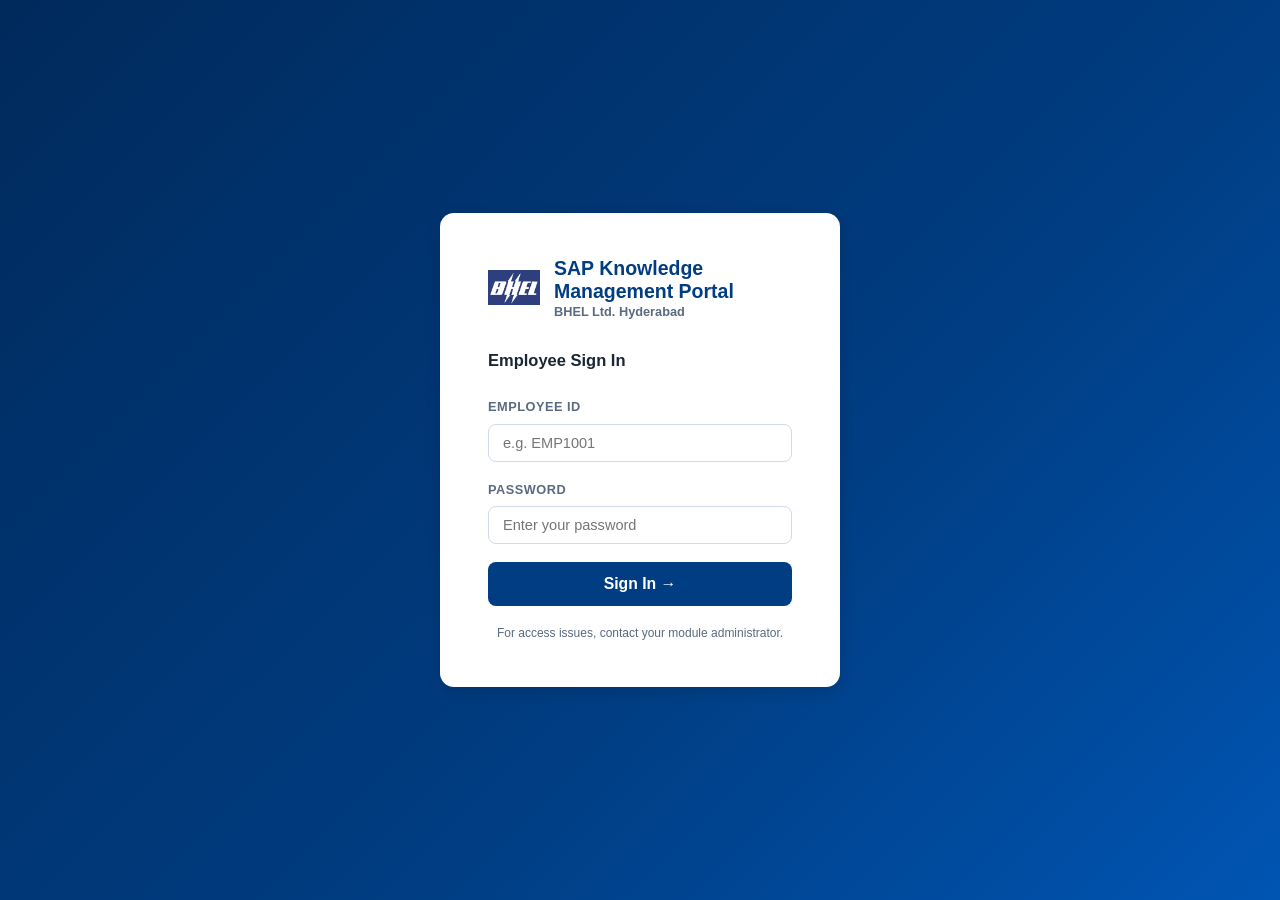
==== frontend/pages/dashboard.html @ 075b00d2 "Implement supervisor enhancements: global search, collapsible dashboard FAQs, dual uploads (PDF/vide" ====
<!DOCTYPE html>
<html lang="en">
<head>
  <meta charset="UTF-8">
  <meta name="viewport" content="width=device-width, initial-scale=1.0">
  <title>BHEL SAP Portal — Dashboard</title>
  <link rel="stylesheet" href="../css/style.css">
</head>
<body>

  <!-- Stat Cards Grid -->
  <div class="stats-grid">
    <div class="stat-card info" style="cursor: pointer;" onclick="location.href='library.html'">
      <div class="stat-icon">📄</div>
      <div class="stat-value" id="manuals">0</div>
      <div class="stat-label">SAP Manuals</div>
    </div>
    <div class="stat-card warning" style="cursor: pointer;" onclick="location.href='library.html'">
      <div class="stat-icon">🎬</div>
      <div class="stat-value" id="videos">0</div>
      <div class="stat-label">Video Tutorials</div>
    </div>
    <div class="stat-card danger" style="cursor: pointer;" onclick="location.href='query.html'">
      <div class="stat-icon">💬</div>
      <div class="stat-value" id="queries">0</div>
      <div class="stat-label">Open Queries</div>
    </div>
    <div class="stat-card success" style="cursor: pointer;" onclick="location.href='faqs.html'">
      <div class="stat-icon">❓</div>
      <div class="stat-value" id="faqs">0</div>
      <div class="stat-label">FAQs</div>
    </div>
  </div>

  <!-- Main Dashboard Grid -->
  <div class="dash-grid">
    <!-- FAQs Card -->
    <div class="card">
      <div class="card-header">
        <h3 class="card-title">Frequently Asked Questions (FAQs)</h3>
      </div>
      <p class="text-muted text-small mb-16">Quick answers to common SAP issues:</p>
      <div class="faq-list" id="dashboard-faq-list">
        <div class="spinner"></div>
      </div>
    </div>

    <!-- Quick Links Card -->
    <div class="card">
      <div class="card-header">
        <h3 class="card-title">Quick SAP Access T-Codes</h3>
      </div>
      <p class="text-muted text-small mb-16">Frequently used SAP shortcuts for your module:</p>
      <div class="quick-links" id="quick-links-list">
        <div class="empty-state">
          <p>No transaction codes configured for your department yet.</p>
        </div>
      </div>
    </div>
  </div>

  <script src="../js/api.js"></script>
  <script src="../js/common.js"></script>
  <script src="../js/dashboard.js"></script>
</body>
</html>
---- frontend/css/style.css ----
/* ============================================================
   BHEL SAP Portal — Global Stylesheet
   ============================================================ */

:root {
  --primary:       #003d82;   /* BHEL deep blue */
  --primary-light: #0055b3;
  --primary-dark:  #002a5c;
  --accent:        #f5a623;   /* BHEL gold */
  --accent-dark:   #d4891a;
  --danger:        #e53935;
  --success:       #2e7d32;
  --warning:       #f57c00;
  --info:          #0277bd;

  --bg:            #f0f4f9;
  --sidebar-bg:    #002a5c;
  --card-bg:       #ffffff;
  --border:        #d0daea;
  --text:          #1a2535;
  --text-light:    #5a6a80;
  --text-white:    #ffffff;

  --sidebar-w:     240px;
  --header-h:      60px;
  --radius:        8px;
  --shadow:        0 2px 8px rgba(0,0,0,.10);
  --shadow-md:     0 4px 16px rgba(0,0,0,.14);

  --font:          'Segoe UI', 'Roboto', Arial, sans-serif;
}

/* Reset */
*, *::before, *::after { box-sizing: border-box; margin: 0; padding: 0; }
html { font-size: 15px; }
body {
  font-family: var(--font);
  background: var(--bg);
  color: var(--text);
  line-height: 1.6;
}
a { color: var(--primary); text-decoration: none; }
a:hover { text-decoration: underline; }
ul { list-style: none; }
button { cursor: pointer; font-family: var(--font); }
input, select, textarea {
  font-family: var(--font);
  font-size: .95rem;
}
img { max-width: 100%; }

/* ── Login Page ─────────────────────────────────────────────── */
.login-page {
  min-height: 100vh;
  display: flex;
  align-items: center;
  justify-content: center;
  background: linear-gradient(135deg, var(--primary-dark) 0%, var(--primary) 60%, var(--primary-light) 100%);
}
.login-card {
  background: var(--card-bg);
  border-radius: 14px;
  box-shadow: var(--shadow-md);
  padding: 44px 48px;
  width: 400px;
  max-width: 95vw;
}
.login-card .logo {
  display: flex;
  align-items: center;
  gap: 14px;
  margin-bottom: 28px;
}
.login-card .logo-icon {
  width: 52px; height: 52px;
  background: var(--primary);
  border-radius: 10px;
  display: flex; align-items: center; justify-content: center;
  color: #fff; font-size: 1.6rem; font-weight: 700;
}
.login-card h1 {
  font-size: 1.3rem;
  color: var(--primary);
  line-height: 1.2;
}
.login-card h1 span { font-size: .85rem; color: var(--text-light); display: block; }
.login-card h2 { font-size: 1.1rem; color: var(--text); margin-bottom: 24px; }
.form-group { margin-bottom: 18px; }
.form-group label {
  display: block;
  font-size: .85rem;
  font-weight: 600;
  color: var(--text-light);
  margin-bottom: 6px;
  text-transform: uppercase;
  letter-spacing: .04em;
}
.form-group input, .form-group select, .form-group textarea {
  width: 100%;
  padding: 10px 14px;
  border: 1.5px solid var(--border);
  border-radius: var(--radius);
  font-size: .97rem;
  transition: border-color .2s;
  background: #fff;
  color: var(--text);
}
.form-group input:focus, .form-group select:focus, .form-group textarea:focus {
  outline: none;
  border-color: var(--primary);
}
.form-group textarea { resize: vertical; min-height: 80px; }
.btn {
  display: inline-flex; align-items: center; gap: 7px;
  padding: 10px 20px;
  border-radius: var(--radius);
  font-size: .95rem; font-weight: 600;
  border: none;
  transition: background .15s, transform .1s, box-shadow .15s;
}
.btn:active { transform: translateY(1px); }
.btn-primary {
  background: var(--primary);
  color: #fff;
}
.btn-primary:hover { background: var(--primary-light); }
.btn-accent {
  background: var(--accent);
  color: #fff;
}
.btn-accent:hover { background: var(--accent-dark); }
.btn-danger  { background: var(--danger);  color: #fff; }
.btn-danger:hover { background: #c62828; }
.btn-success { background: var(--success); color: #fff; }
.btn-success:hover { background: #1b5e20; }
.btn-outline {
  background: transparent;
  border: 1.5px solid var(--primary);
  color: var(--primary);
}
.btn-outline:hover { background: var(--primary); color: #fff; }
.btn-sm { padding: 6px 12px; font-size: .85rem; }
.btn-lg { padding: 13px 28px; font-size: 1.05rem; }
.btn-full { width: 100%; justify-content: center; }
.btn-icon { padding: 7px 10px; }
.error-msg {
  color: var(--danger);
  font-size: .88rem;
  margin-top: 10px;
  display: none;
}
.error-msg.visible { display: block; }

/* ── Dashboard Layout ───────────────────────────────────────── */
.layout {
  display: flex;
  min-height: 100vh;
}

/* Sidebar */
.sidebar {
  width: var(--sidebar-w);
  background: var(--sidebar-bg);
  display: flex;
  flex-direction: column;
  position: fixed;
  top: 0; left: 0; bottom: 0;
  z-index: 100;
  transition: transform .25s;
}
.sidebar-header {
  padding: 18px 16px 16px;
  border-bottom: 1px solid rgba(255,255,255,.1);
}
.sidebar-header .brand {
  display: flex; align-items: center; gap: 10px;
  color: #fff;
}
.sidebar-header .brand-icon {
  width: 36px; height: 36px;
  background: var(--accent);
  border-radius: 8px;
  display: flex; align-items: center; justify-content: center;
  font-weight: 700; font-size: 1rem; color: #fff;
}
.sidebar-header .brand-name {
  font-size: 1rem;
  font-weight: 700;
  line-height: 1.1;
}
.sidebar-header .brand-sub {
  font-size: .72rem;
  opacity: .65;
  display: block;
}
.sidebar-user {
  padding: 12px 16px;
  border-bottom: 1px solid rgba(255,255,255,.1);
}
.sidebar-user .user-name {
  color: #fff;
  font-size: .9rem;
  font-weight: 600;
  white-space: nowrap;
  overflow: hidden;
  text-overflow: ellipsis;
}
.sidebar-user .user-role {
  font-size: .74rem;
  color: var(--accent);
  text-transform: uppercase;
  letter-spacing: .05em;
}
.sidebar-user .user-dept {
  font-size: .74rem;
  color: rgba(255,255,255,.5);
}
.sidebar-nav { flex: 1; overflow-y: auto; padding: 10px 0; }
.sidebar-nav .nav-section {
  padding: 8px 14px 4px;
  font-size: .68rem;
  text-transform: uppercase;
  letter-spacing: .1em;
  color: rgba(255,255,255,.35);
}
.sidebar-nav .nav-item {
  display: flex; align-items: center; gap: 11px;
  padding: 10px 16px;
  color: rgba(255,255,255,.75);
  cursor: pointer;
  border-left: 3px solid transparent;
  transition: background .15s, color .15s, border-color .15s;
  font-size: .93rem;
}
.sidebar-nav .nav-item .nav-icon { font-size: 1.1rem; width: 22px; text-align: center; }
.sidebar-nav .nav-item:hover {
  background: rgba(255,255,255,.07);
  color: #fff;
}
.sidebar-nav .nav-item.active {
  background: rgba(255,255,255,.12);
  color: #fff;
  border-left-color: var(--accent);
}
.sidebar-nav .nav-item .badge {
  margin-left: auto;
  background: var(--danger);
  color: #fff;
  font-size: .7rem;
  padding: 1px 7px;
  border-radius: 10px;
  font-weight: 700;
}
.sidebar-footer {
  padding: 12px 16px;
  border-top: 1px solid rgba(255,255,255,.1);
}
.sidebar-footer .nav-item { border-radius: var(--radius); border-left: none; }

/* Main content */
.main {
  margin-left: var(--sidebar-w);
  flex: 1;
  display: flex;
  flex-direction: column;
  min-width: 0;
}
.topbar {
  height: var(--header-h);
  background: var(--card-bg);
  border-bottom: 1px solid var(--border);
  display: flex;
  align-items: center;
  padding: 0 24px;
  gap: 16px;
  position: sticky; top: 0; z-index: 50;
  box-shadow: 0 1px 4px rgba(0,0,0,.06);
}
.topbar-title {
  font-size: 1.1rem;
  font-weight: 700;
  color: var(--primary);
  flex: 1;
}
.topbar-module {
  font-size: .8rem;
  font-weight: 700;
  background: var(--primary);
  color: #fff;
  padding: 3px 10px;
  border-radius: 20px;
  letter-spacing: .04em;
}
.topbar-actions { display: flex; align-items: center; gap: 10px; }
.icon-btn {
  width: 36px; height: 36px;
  border-radius: 50%;
  border: none;
  background: var(--bg);
  display: flex; align-items: center; justify-content: center;
  font-size: 1rem;
  color: var(--text-light);
  position: relative;
  transition: background .15s;
}
.icon-btn:hover { background: var(--border); }
.icon-btn .notif-dot {
  position: absolute; top: 4px; right: 4px;
  width: 9px; height: 9px;
  background: var(--danger);
  border-radius: 50%;
  border: 2px solid #fff;
}
.content { padding: 28px 28px 40px; flex: 1; }

/* ── Cards / Sections ───────────────────────────────────────── */
.card {
  background: var(--card-bg);
  border-radius: var(--radius);
  box-shadow: var(--shadow);
  padding: 22px;
  margin-bottom: 24px;
}
.card-header {
  display: flex; align-items: center; justify-content: space-between;
  margin-bottom: 18px;
}
.card-title {
  font-size: 1rem;
  font-weight: 700;
  color: var(--primary);
}
.section-title {
  font-size: 1.1rem;
  font-weight: 700;
  color: var(--primary-dark);
  margin-bottom: 16px;
  padding-bottom: 8px;
  border-bottom: 2px solid var(--border);
}

/* ── Stat Cards ─────────────────────────────────────────────── */
.stats-grid {
  display: grid;
  grid-template-columns: repeat(auto-fit, minmax(160px, 1fr));
  gap: 16px;
  margin-bottom: 24px;
}
.stat-card {
  background: var(--card-bg);
  border-radius: var(--radius);
  padding: 18px 20px;
  box-shadow: var(--shadow);
  display: flex;
  flex-direction: column;
  gap: 4px;
  border-left: 4px solid var(--primary);
}
.stat-card.accent  { border-left-color: var(--accent); }
.stat-card.success { border-left-color: var(--success); }
.stat-card.danger  { border-left-color: var(--danger); }
.stat-card.info    { border-left-color: var(--info); }
.stat-card.warning { border-left-color: var(--warning); }
.stat-value {
  font-size: 2rem;
  font-weight: 800;
  color: var(--primary-dark);
  line-height: 1;
}
.stat-label {
  font-size: .8rem;
  color: var(--text-light);
  text-transform: uppercase;
  letter-spacing: .04em;
}
.stat-icon {
  font-size: 1.6rem;
  margin-bottom: 4px;
}

/* ── Tables ─────────────────────────────────────────────────── */
.table-wrap { overflow-x: auto; }
table {
  width: 100%;
  border-collapse: collapse;
  font-size: .9rem;
}
thead th {
  background: var(--bg);
  color: var(--text-light);
  font-size: .75rem;
  text-transform: uppercase;
  letter-spacing: .05em;
  padding: 10px 14px;
  text-align: left;
  border-bottom: 2px solid var(--border);
}
tbody td {
  padding: 12px 14px;
  border-bottom: 1px solid var(--border);
  vertical-align: middle;
}
tbody tr:last-child td { border-bottom: none; }
tbody tr:hover { background: #f5f8ff; }

/* ── Badges / Pills ─────────────────────────────────────────── */
.badge {
  display: inline-block;
  padding: 2px 9px;
  border-radius: 12px;
  font-size: .75rem;
  font-weight: 700;
  text-transform: uppercase;
  letter-spacing: .03em;
}
.badge-primary { background: #e3ecff; color: var(--primary); }
.badge-success { background: #e8f5e9; color: var(--success); }
.badge-danger  { background: #ffebee; color: var(--danger);  }
.badge-warning { background: #fff3e0; color: var(--warning); }
.badge-info    { background: #e1f5fe; color: var(--info);    }
.badge-gray    { background: #eceff1; color: #546e7a;        }

/* ── Search / Filter Bar ────────────────────────────────────── */
.filter-bar {
  display: flex;
  align-items: center;
  gap: 10px;
  margin-bottom: 20px;
  flex-wrap: wrap;
}
.search-input {
  flex: 1;
  min-width: 200px;
  padding: 9px 14px;
  border: 1.5px solid var(--border);
  border-radius: var(--radius);
  font-size: .93rem;
}
.search-input:focus { outline: none; border-color: var(--primary); }
.filter-bar select {
  padding: 9px 14px;
  border: 1.5px solid var(--border);
  border-radius: var(--radius);
  background: #fff;
  font-size: .93rem;
}
.filter-bar select:focus { outline: none; border-color: var(--primary); }

/* ── Library Cards ──────────────────────────────────────────── */
.lib-grid {
  display: grid;
  grid-template-columns: repeat(auto-fill, minmax(280px, 1fr));
  gap: 18px;
}
.lib-card {
  background: var(--card-bg);
  border-radius: var(--radius);
  box-shadow: var(--shadow);
  padding: 18px;
  border-top: 4px solid var(--primary);
  transition: box-shadow .15s;
}
.lib-card:hover { box-shadow: var(--shadow-md); }
.lib-card.type-manual   { border-top-color: var(--info); }
.lib-card.type-video    { border-top-color: var(--accent); }
.lib-card.type-txn      { border-top-color: var(--success); }
.lib-card-header {
  display: flex; align-items: flex-start; justify-content: space-between;
  gap: 10px; margin-bottom: 10px;
}
.lib-card-icon { font-size: 1.7rem; }
.lib-card-title { font-size: .97rem; font-weight: 700; color: var(--text); }
.lib-card-meta  { font-size: .78rem; color: var(--text-light); margin-top: 2px; }
.lib-card-desc  { font-size: .85rem; color: var(--text-light); margin: 8px 0; }
.lib-card-footer {
  display: flex; align-items: center; gap: 8px;
  margin-top: 12px; flex-wrap: wrap;
}
.txn-code {
  font-family: 'Courier New', monospace;
  font-weight: 700;
  font-size: 1.1rem;
  color: var(--success);
  background: #e8f5e9;
  padding: 2px 10px;
  border-radius: 6px;
  letter-spacing: .06em;
}

/* ── Query / FAQ Items ──────────────────────────────────────── */
.query-list { display: flex; flex-direction: column; gap: 14px; }
.query-item {
  background: var(--card-bg);
  border-radius: var(--radius);
  box-shadow: var(--shadow);
  padding: 16px 20px;
  border-left: 4px solid var(--primary);
  cursor: pointer;
  transition: box-shadow .15s;
}
.query-item:hover { box-shadow: var(--shadow-md); }
.query-item.status-open     { border-left-color: var(--accent); }
.query-item.status-answered { border-left-color: var(--success); }
.query-item.status-closed   { border-left-color: #90a4ae; }
.query-item-header {
  display: flex; align-items: center; gap: 10px;
  margin-bottom: 6px; flex-wrap: wrap;
}
.query-title { font-size: .97rem; font-weight: 700; flex: 1; }
.query-meta  { font-size: .78rem; color: var(--text-light); }
.query-meta span { margin-right: 10px; }
.query-body-preview {
  font-size: .87rem;
  color: var(--text-light);
  display: -webkit-box;
  display: -webkit-box;
  -webkit-box-orient: vertical;
  -webkit-line-clamp: 3;
  overflow: hidden;

/* optional standard fallback */
  line-clamp: 3;
  -webkit-box-orient: vertical;
  overflow: hidden;
}
.faq-list { display: flex; flex-direction: column; gap: 12px; }
.faq-item {
  background: var(--card-bg);
  border-radius: var(--radius);
  box-shadow: var(--shadow);
  overflow: hidden;
}
.faq-question {
  padding: 14px 18px;
  font-weight: 600;
  cursor: pointer;
  display: flex;
  align-items: center;
  justify-content: space-between;
  gap: 10px;
  user-select: none;
}
.faq-question:hover { background: #f0f4f9; }
.faq-answer {
  padding: 0 18px;
  max-height: 0;
  overflow: hidden;
  transition: max-height .3s ease, padding .3s;
  font-size: .9rem;
  color: var(--text-light);
  line-height: 1.7;
  border-top: 0px solid var(--border);
}
.faq-item.open .faq-answer {
  max-height: 400px;
  padding: 14px 18px;
  border-top: 1px solid var(--border);
}
.faq-item.open .faq-arrow { transform: rotate(180deg); }
.faq-arrow { transition: transform .25s; color: var(--text-light); }

/* ── Modal ──────────────────────────────────────────────────── */
.modal-overlay {
  position: fixed; inset: 0;
  background: rgba(0,0,0,.45);
  display: flex; align-items: center; justify-content: center;
  z-index: 1000;
  opacity: 0; pointer-events: none;
  transition: opacity .2s;
}
.modal-overlay.open { opacity: 1; pointer-events: all; }
.modal {
  background: var(--card-bg);
  border-radius: 12px;
  box-shadow: var(--shadow-md);
  padding: 28px 30px;
  width: 540px;
  max-width: 95vw;
  max-height: 90vh;
  overflow-y: auto;
  transform: translateY(-16px);
  transition: transform .2s;
}
.modal-overlay.open .modal { transform: translateY(0); }
.modal-header {
  display: flex; align-items: center; justify-content: space-between;
  margin-bottom: 22px;
}
.modal-title { font-size: 1.1rem; font-weight: 700; color: var(--primary); }
.modal-close {
  width: 32px; height: 32px;
  border-radius: 50%;
  border: none; background: var(--bg);
  display: flex; align-items: center; justify-content: center;
  font-size: 1.1rem; color: var(--text-light);
}
.modal-close:hover { background: var(--border); }
.modal-footer {
  display: flex; gap: 10px; justify-content: flex-end;
  margin-top: 20px; padding-top: 16px;
  border-top: 1px solid var(--border);
}

/* ── Comment Thread ─────────────────────────────────────────── */
.comment-thread { display: flex; flex-direction: column; gap: 12px; margin-top: 18px; }
.comment {
  background: var(--bg);
  border-radius: var(--radius);
  padding: 12px 16px;
  font-size: .9rem;
}
.comment.admin-reply {
  background: #e8f5e9;
  border-left: 4px solid var(--success);
}
.comment.pending { opacity: .7; border-left: 4px solid var(--accent); }
.comment-header {
  display: flex; align-items: center; gap: 8px;
  margin-bottom: 6px; flex-wrap: wrap;
}
.comment-author { font-weight: 700; font-size: .88rem; }
.comment-date   { font-size: .78rem; color: var(--text-light); margin-left: auto; }

/* ── Notification List ──────────────────────────────────────── */
.notif-list { display: flex; flex-direction: column; gap: 10px; }
.notif-item {
  background: var(--card-bg);
  border-radius: var(--radius);
  padding: 12px 16px;
  box-shadow: var(--shadow);
  display: flex; align-items: flex-start; gap: 12px;
  border-left: 4px solid var(--primary);
}
.notif-item.unread { border-left-color: var(--accent); background: #fffef5; }
.notif-icon { font-size: 1.3rem; flex-shrink: 0; }
.notif-title { font-weight: 700; font-size: .9rem; }
.notif-body  { font-size: .82rem; color: var(--text-light); margin-top: 2px; }
.notif-date  { font-size: .75rem; color: var(--text-light); margin-top: 4px; }

/* ── Quick Links ─────────────────────────────────────────────── */
.quick-links { display: flex; flex-wrap: wrap; gap: 10px; }
.quick-link {
  display: flex; align-items: center; gap: 8px;
  padding: 9px 16px;
  background: var(--bg);
  border-radius: 20px;
  font-size: .88rem;
  font-weight: 600;
  color: var(--primary);
  border: 1.5px solid var(--border);
  transition: background .15s, border-color .15s;
}
.quick-link:hover {
  background: var(--primary);
  color: #fff;
  border-color: var(--primary);
  text-decoration: none;
}
.quick-link .ql-code {
  font-family: monospace;
  font-weight: 700;
  background: rgba(0,61,130,.12);
  padding: 1px 6px;
  border-radius: 4px;
  font-size: .82rem;
}
.quick-link:hover .ql-code { background: rgba(255,255,255,.2); }

/* ── Profile ─────────────────────────────────────────────────── */
.profile-avatar {
  width: 80px; height: 80px;
  border-radius: 50%;
  background: var(--primary);
  display: flex; align-items: center; justify-content: center;
  font-size: 2.2rem;
  font-weight: 700;
  color: #fff;
  margin-bottom: 14px;
}
.profile-grid {
  display: grid;
  grid-template-columns: 1fr 1fr;
  gap: 16px;
}

/* ── Dashboard two-col ───────────────────────────────────────── */
.dash-grid {
  display: grid;
  grid-template-columns: 1fr 1fr;
  gap: 20px;
}
@media (max-width: 900px) {
  .dash-grid { grid-template-columns: 1fr; }
  .profile-grid { grid-template-columns: 1fr; }
}
@media (max-width: 768px) {
  .sidebar { transform: translateX(-100%); }
  .sidebar.open { transform: translateX(0); }
  .main { margin-left: 0; }
  .stats-grid { grid-template-columns: 1fr 1fr; }
  .lib-grid { grid-template-columns: 1fr; }
}

/* ── Utility ─────────────────────────────────────────────────── */
.mt-0  { margin-top:  0;   }
.mt-8  { margin-top:  8px; }
.mt-16 { margin-top: 16px; }
.mt-24 { margin-top: 24px; }
.mb-16 { margin-bottom: 16px; }
.mb-24 { margin-bottom: 24px; }
.flex  { display: flex; }
.flex-center { display: flex; align-items: center; }
.flex-between { display: flex; align-items: center; justify-content: space-between; }
.gap-8  { gap: 8px; }
.gap-12 { gap: 12px; }
.text-muted  { color: var(--text-light); }
.text-small  { font-size: .82rem; }
.text-center { text-align: center; }
.font-bold   { font-weight: 700; }
.w-full      { width: 100%; }
.spinner {
  width: 36px; height: 36px;
  border: 4px solid var(--border);
  border-top-color: var(--primary);
  border-radius: 50%;
  animation: spin .7s linear infinite;
  margin: 40px auto;
}
@keyframes spin { to { transform: rotate(360deg); } }
.empty-state {
  text-align: center;
  padding: 48px 24px;
  color: var(--text-light);
}
.empty-state .empty-icon { font-size: 3rem; margin-bottom: 12px; }
.empty-state p { font-size: .95rem; }

/* Toast */
#toast-container {
  position: fixed;
  bottom: 24px; right: 24px;
  z-index: 9999;
  display: flex; flex-direction: column; gap: 10px;
}
.toast {
  background: var(--primary-dark);
  color: #fff;
  padding: 12px 20px;
  border-radius: var(--radius);
  box-shadow: var(--shadow-md);
  font-size: .9rem;
  max-width: 320px;
  animation: slideIn .25s ease;
}
.toast.success { background: var(--success); }
.toast.error   { background: var(--danger); }
.toast.warning { background: var(--warning); }
@keyframes slideIn { from { transform: translateX(60px); opacity: 0; } to { transform: translateX(0); opacity: 1; } }

/* Tabs (inside pages) */
.tab-bar {
  display: flex; gap: 4px;
  border-bottom: 2px solid var(--border);
  margin-bottom: 20px;
  flex-wrap: wrap;
}
.tab-btn {
  padding: 8px 18px;
  font-size: .9rem; font-weight: 600;
  background: none;
  border: none;
  border-bottom: 3px solid transparent;
  margin-bottom: -2px;
  color: var(--text-light);
  transition: color .15s, border-color .15s;
}
.tab-btn.active { color: var(--primary); border-bottom-color: var(--primary); }
.tab-btn:hover { color: var(--primary); }
.tab-pane { display: none; }
.tab-pane.active { display: block; }

/* Audit log */
.audit-row td:first-child { font-family: monospace; font-size: .8rem; }
.action-pill {
  display: inline-block;
  padding: 2px 8px;
  border-radius: 4px;
  font-size: .73rem;
  font-weight: 700;
  background: #e3ecff;
  color: var(--primary);
}

/* Enhancements */
.sidebar-footer .nav-item {
  color: #ffffff !important;
}
.sidebar-footer .nav-item .nav-icon {
  color: #ffffff !important;
}
.topbar-search input {
  width: 100%;
  padding: 8px 16px;
  border: 1.5px solid var(--border);
  border-radius: 20px;
  background-color: var(--bg);
  color: var(--text);
  font-size: .9rem;
  transition: border-color .15s, background-color .15s;
}
.topbar-search input:focus {
  outline: none;
  border-color: var(--primary);
  background-color: #fff;
}
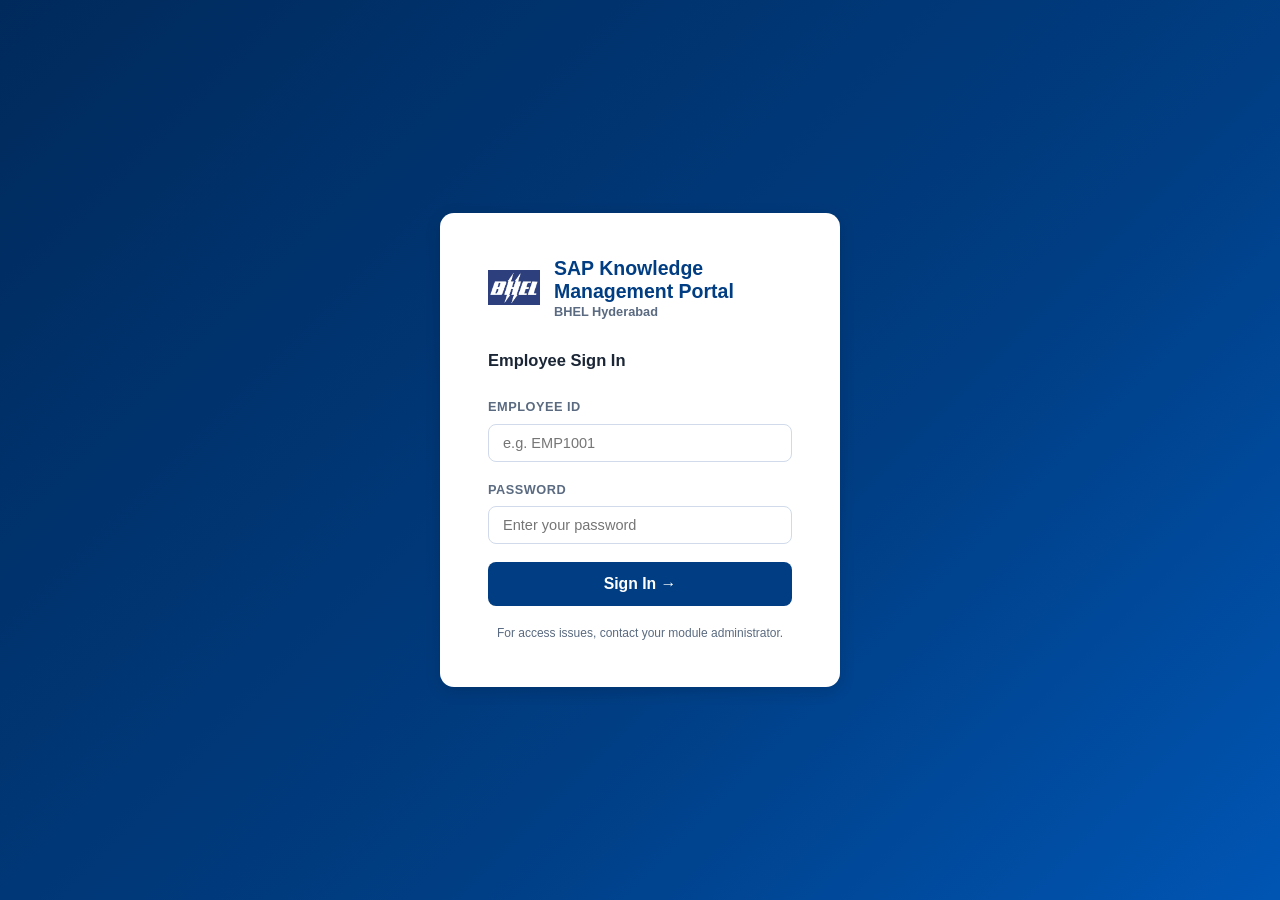
==== commit f644baa8: "Implement Phase 2 enhancements: global search, library table view, activity logs tab, multiple file " ====
--- a/frontend/pages/dashboard.html
+++ b/frontend/pages/dashboard.html
@@ -7,6 +7,17 @@
   <link rel="stylesheet" href="../css/style.css">
 </head>
 <body>
+
+  <!-- Global Search Results Panel -->
+  <div id="global-search-overlay" class="search-overlay-panel" style="display: none;">
+    <div class="search-overlay-header" style="display: flex; justify-content: space-between; align-items: center; padding: 12px 18px; border-bottom: 1px solid var(--border); background-color: var(--primary); color: #fff; border-top-left-radius: 8px; border-top-right-radius: 8px;">
+      <h3 style="margin: 0; font-size: 1.05rem;">Global Portal Search Results</h3>
+      <button onclick="closeGlobalSearch()" style="background: none; border: none; color: #fff; font-size: 1.5rem; cursor: pointer; line-height: 1;">×</button>
+    </div>
+    <div id="global-search-results-content" style="padding: 16px; max-height: 480px; overflow-y: auto;">
+      <!-- Populated dynamically -->
+    </div>
+  </div>
 
   <!-- Stat Cards Grid -->
   <div class="stats-grid">
@@ -59,7 +70,6 @@
     </div>
   </div>
 
-  <script src="../js/api.js"></script>
   <script src="../js/common.js"></script>
   <script src="../js/dashboard.js"></script>
 </body>
--- a/frontend/css/style.css
+++ b/frontend/css/style.css
@@ -812,4 +812,86 @@
   outline: none;
   border-color: var(--primary);
   background-color: #fff;
+}
+
+/* Active Users Badge in Sidebar Footer */
+.active-users-badge {
+  display: flex;
+  align-items: center;
+  gap: 8px;
+  padding: 8px 16px;
+  font-size: 0.75rem;
+  color: var(--text-light);
+  border-bottom: 1px solid var(--border);
+  margin-bottom: 6px;
+}
+.pulse-dot {
+  width: 8px;
+  height: 8px;
+  background-color: var(--success);
+  border-radius: 50%;
+  animation: pulseDot 2s infinite;
+}
+@keyframes pulseDot {
+  0% { transform: scale(0.95); box-shadow: 0 0 0 0 rgba(46, 204, 113, 0.7); }
+  70% { transform: scale(1); box-shadow: 0 0 0 5px rgba(46, 204, 113, 0); }
+  100% { transform: scale(0.95); box-shadow: 0 0 0 0 rgba(46, 204, 113, 0); }
+}
+
+/* Global Search Overlay Panel styles */
+.search-overlay-panel {
+  position: absolute;
+  top: 10px;
+  left: 20px;
+  right: 20px;
+  background-color: #fff;
+  border-radius: var(--radius);
+  box-shadow: 0 10px 25px rgba(0,0,0,0.15);
+  border: 1px solid var(--border);
+  z-index: 1000;
+  animation: fadeIn .2s ease;
+}
+@keyframes fadeIn { from { opacity: 0; transform: translateY(-10px); } to { opacity: 1; transform: translateY(0); } }
+
+.global-search-section {
+  margin-bottom: 20px;
+}
+.global-search-section h4 {
+  font-size: 0.95rem;
+  color: var(--primary);
+  border-bottom: 1px solid var(--border);
+  padding-bottom: 6px;
+  margin-bottom: 10px;
+  text-transform: uppercase;
+  font-weight: 700;
+  letter-spacing: 0.5px;
+}
+.global-search-item {
+  padding: 8px 12px;
+  border-radius: 4px;
+  transition: background-color .15s;
+  display: flex;
+  justify-content: space-between;
+  align-items: center;
+  margin-bottom: 4px;
+  border: 1px solid transparent;
+}
+.global-search-item:hover {
+  background-color: var(--bg);
+  border-color: var(--border);
+}
+.global-search-link {
+  text-decoration: none;
+  color: var(--text);
+  font-size: 0.9rem;
+  display: block;
+  flex: 1;
+}
+.global-search-type {
+  font-size: 0.75rem;
+  color: var(--text-light);
+  background-color: var(--bg-dark);
+  padding: 2px 8px;
+  border-radius: 10px;
+  margin-left: 10px;
 }
